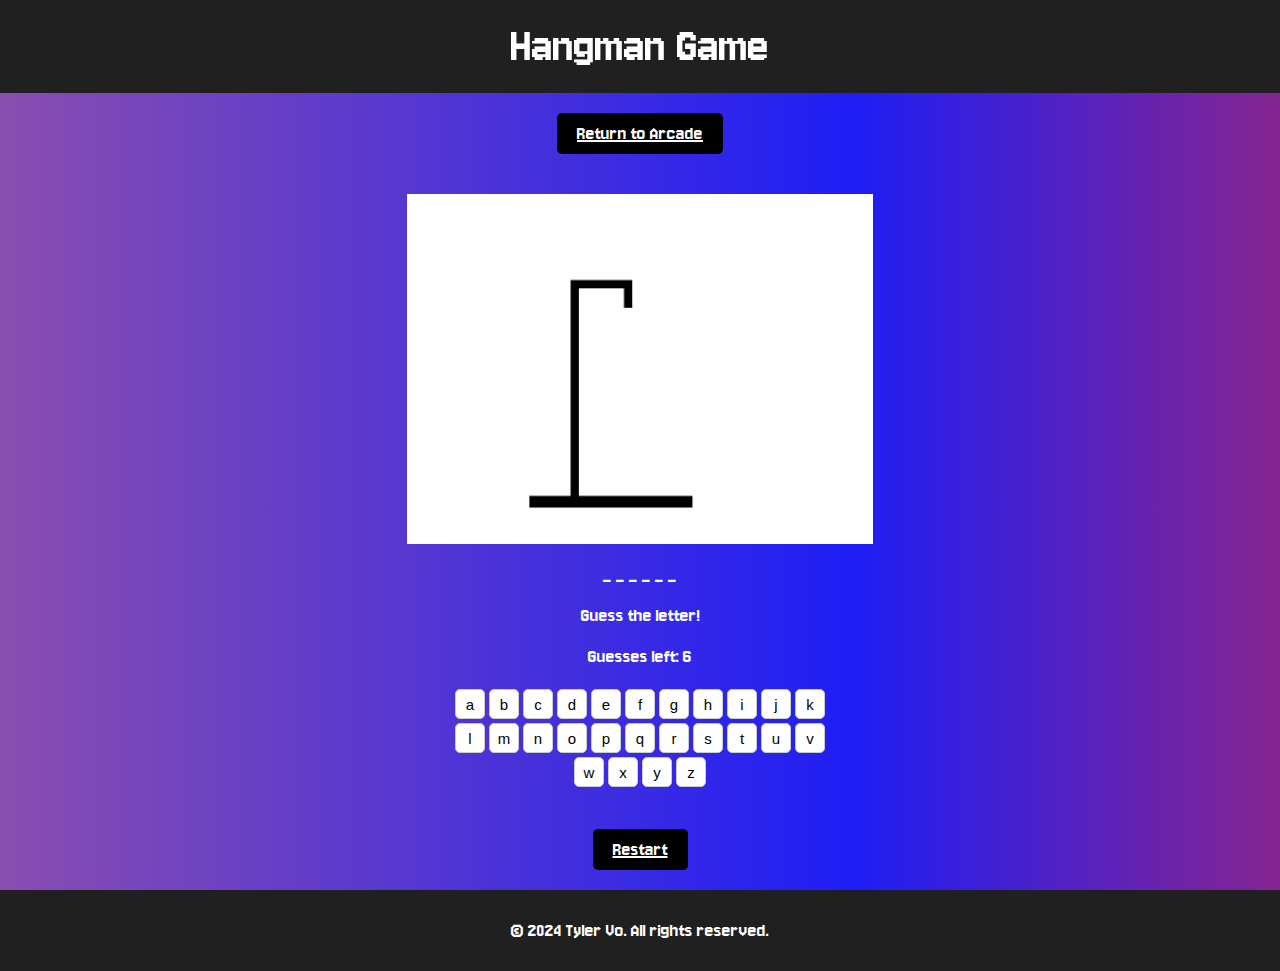
==== hangman.html @ 106c5930 "make repo" ====
<!DOCTYPE html>
<html lang="en">
  <head>
    <meta charset="UTF-8" />
    <meta name="viewport" content="width=device-width, initial-scale=1.0" />
    <title>Hangman Game</title>
    <link rel="stylesheet" href="style.css" />
    <link rel="stylesheet" href="hangman.css" />
    <script src="hangman.js"></script>

    <!-- FONTS-->
    <link rel="preconnect" href="https://fonts.googleapis.com" />
    <link rel="preconnect" href="https://fonts.gstatic.com" crossorigin />
    <link
      href="https://fonts.googleapis.com/css2?family=Jersey+10&display=swap"
      rel="stylesheet"
    />
    <link
      href="https://fonts.googleapis.com/css2?family=Jersey+10&family=Pixelify+Sans:wght@400..700&display=swap"
      rel="stylesheet"
    />
  </head>
  <body>
    <header>Hangman Game</header>
    <div class="return">
      <a href="gameBase.html" class="button">Return to Arcade</a>
    </div>
    <div class="hangmanImg">
      <img
        src="hangman step by step.jpg"
        alt="Hangman"
        style="max-width: 100%; height: 350px"
      />
    </div>

    <main>
      <div id="game">
        <p id="wordProgress"></p>
        <p>Guess the letter!</p>
        <p>Guesses left: <span id="guesses">6</span></p>
        <div id="button"></div>
        <p id="message"></p>

        <a href="hangman.html" class="button">Restart</a>
      </div>
    </main>
    <footer>
      <p>&copy; 2024 Tyler Vo. All rights reserved.</p>
    </footer>
  </body>
</html>
---- style.css ----
@keyframes backgroundColor{
    0% { background-position: 0% 50%; }
    50% { background-position: 100% 50%; }
    100% { background-position: 0% 50%; }
}

html{
    height: 100%;
    width: 100%;
    overflow-x: hidden;
}

header {
    font-family: "Jersey 10", sans-serif;
    font-size: 50px;
    text-align: center;
    background-color: #202020;
    color: #fff;
    padding: 20px 0;
}

footer {
    background-color: #202020;
    color: #fff;
    padding: 10px 0;
    margin-top: auto;
}

body {
    font-family: "Jersey 10", sans-serif;
    font-size: 20px;
    background-color: #000;
    color: #fff;
    text-align: center;
    margin: 0;
    min-height: 100vh;
    display: flex;
    flex-direction: column;
    justify-content: center;
    background: linear-gradient(to right, rgb(137, 78, 176), rgb(30, 30, 245), rgb(238, 44, 44), rgb(137, 78, 176));
    background-size: 200% 200%;
    animation: backgroundColor 15s ease infinite;

}

.game{
    display: grid;
    grid-template-columns: repeat(2,1fr);
    grid-gap: 10px;
    width: 80%;
    margin: auto;
}
.gameImg{
    width: 100%;
    max-width: 300px;
    transition: transform .3s ease-in-out;
    box-shadow: 0 0 15px rgba(255, 255, 255, .5);
    border-radius: 10px;
    margin: 5px;
}
.gameImg:hover{
    transform: scale(1.2);
    box-shadow: 0 0 20px rgba(255, 255, 255, .75);
}


.button{
    display: inline-block;
    padding: 10px 20px;
    background-color: black;
    color: white;
    border-radius: 5px;
    transition: background-color .3s ease;
    margin-top: 20px;
    margin-bottom: 20px;
}

.button:hover{
    background-color: #c8d6ee28;
    transform: scale(1.2);
    box-shadow: 0 0 20px rgba(255, 255, 255, .75);
    border: 3px solid black;
}
---- hangman.css ----
.hangmanImg {
    display: flex;
    justify-content: center;
    align-items: center;
    margin-top: 20px;
}


main {
    display: flex;
    justify-content: center;
    align-items: center;
}

#game {
    text-align: center;
    width: 400px; 
    
}

.letter {
    width: 30px;
    height: 30px;
    margin: 2px;
    background-color: #fff;
    cursor: pointer;
    display: inline-flex;
    align-items: center;
    justify-content: center;
    border: 1px solid #ccc;
    border-radius: 5px;
}

.return {
    align-items: center;
}

button {
    padding: 5px;
    font-size: 15px;
    margin-top: 20px;
    margin-bottom: 20px;
    cursor: pointer;
    border: 1px;
    background-color: black;
}

button:disabled {
    opacity: 0.5;
    cursor: not-allowed;
}
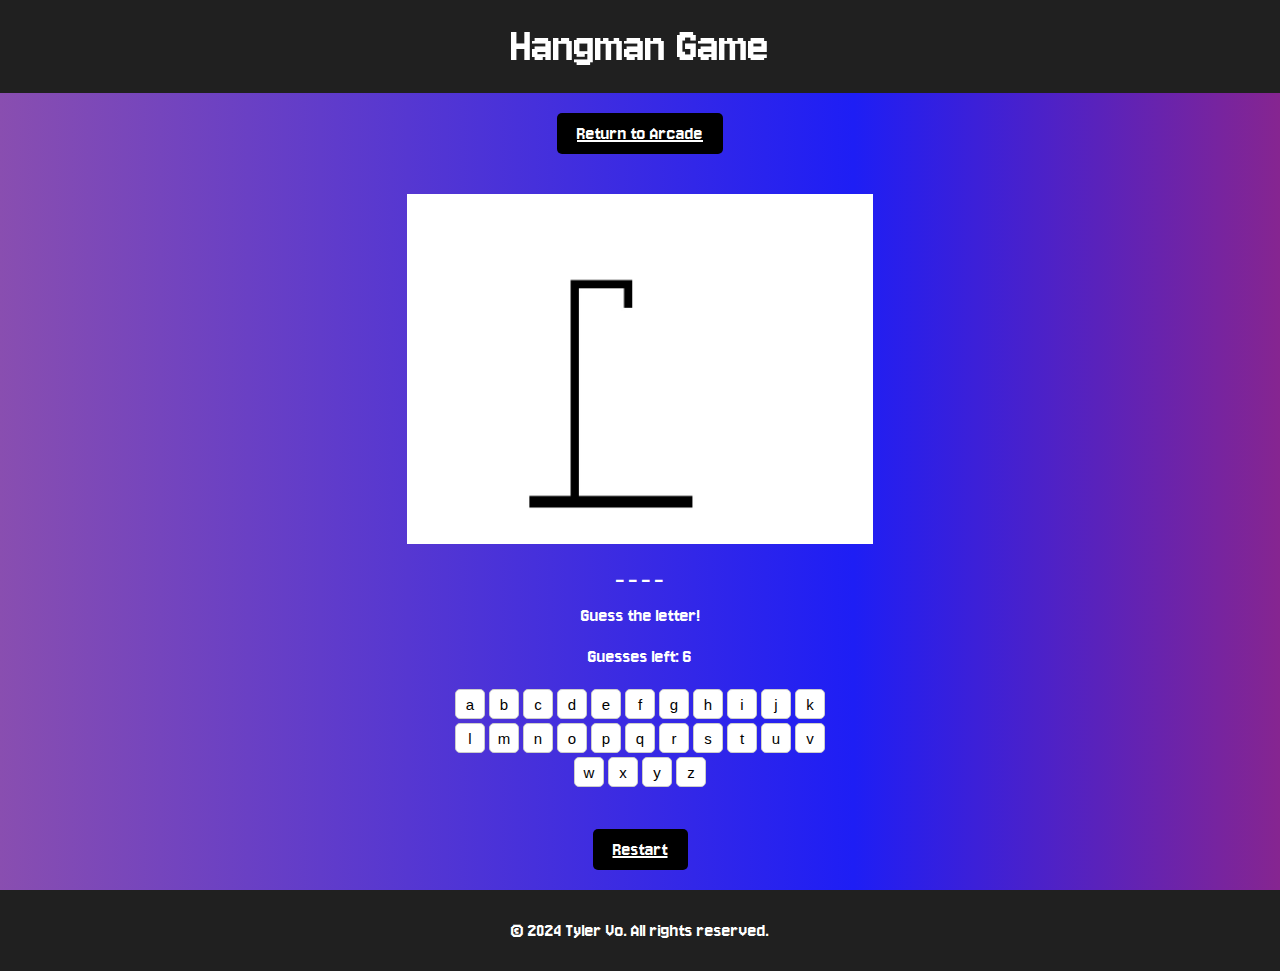
==== commit 4ad03d09: "call index" ====
--- a/hangman.html
+++ b/hangman.html
@@ -23,7 +23,7 @@
   <body>
     <header>Hangman Game</header>
     <div class="return">
-      <a href="gameBase.html" class="button">Return to Arcade</a>
+      <a href="index.html" class="button">Return to Arcade</a>
     </div>
     <div class="hangmanImg">
       <img
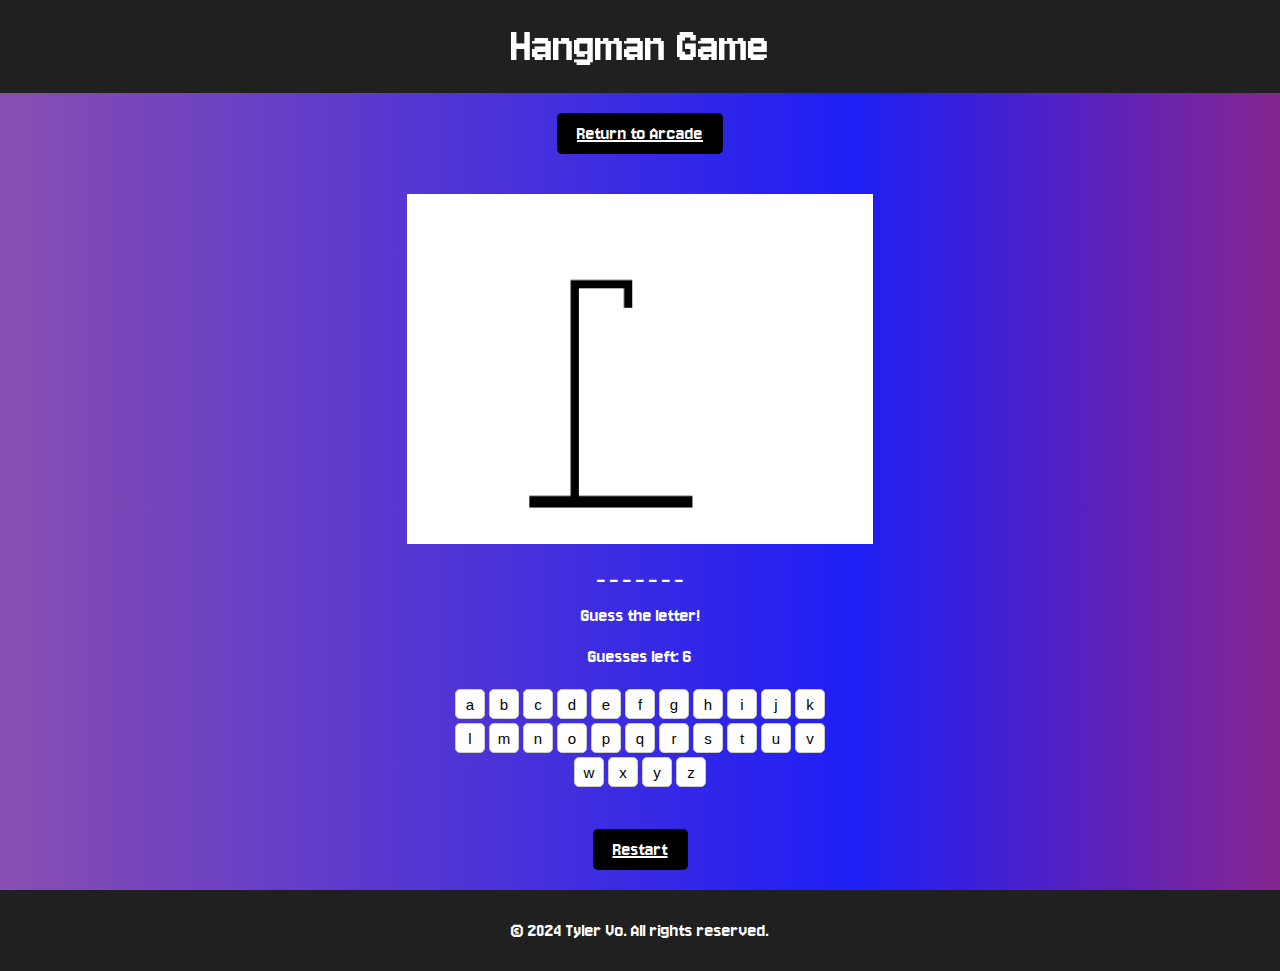
==== commit 89aad484: "rename index to gameBase" ====
--- a/hangman.html
+++ b/hangman.html
@@ -23,7 +23,7 @@
   <body>
     <header>Hangman Game</header>
     <div class="return">
-      <a href="index.html" class="button">Return to Arcade</a>
+      <a href="gameBase.html" class="button">Return to Arcade</a>
     </div>
     <div class="hangmanImg">
       <img
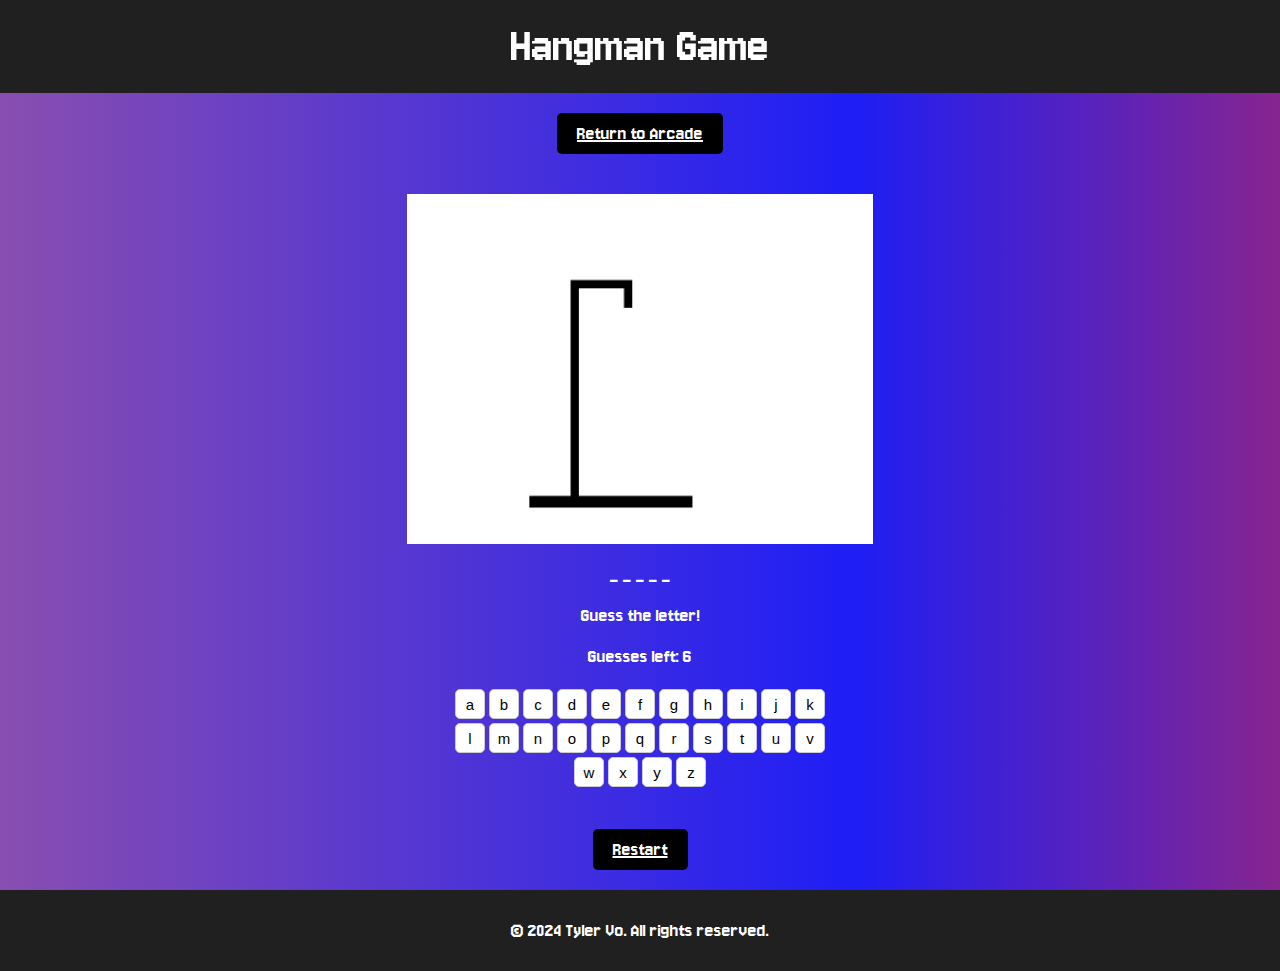
==== commit bad6884c: "call index again" ====
--- a/hangman.html
+++ b/hangman.html
@@ -23,7 +23,7 @@
   <body>
     <header>Hangman Game</header>
     <div class="return">
-      <a href="gameBase.html" class="button">Return to Arcade</a>
+      <a href="index.html" class="button">Return to Arcade</a>
     </div>
     <div class="hangmanImg">
       <img
